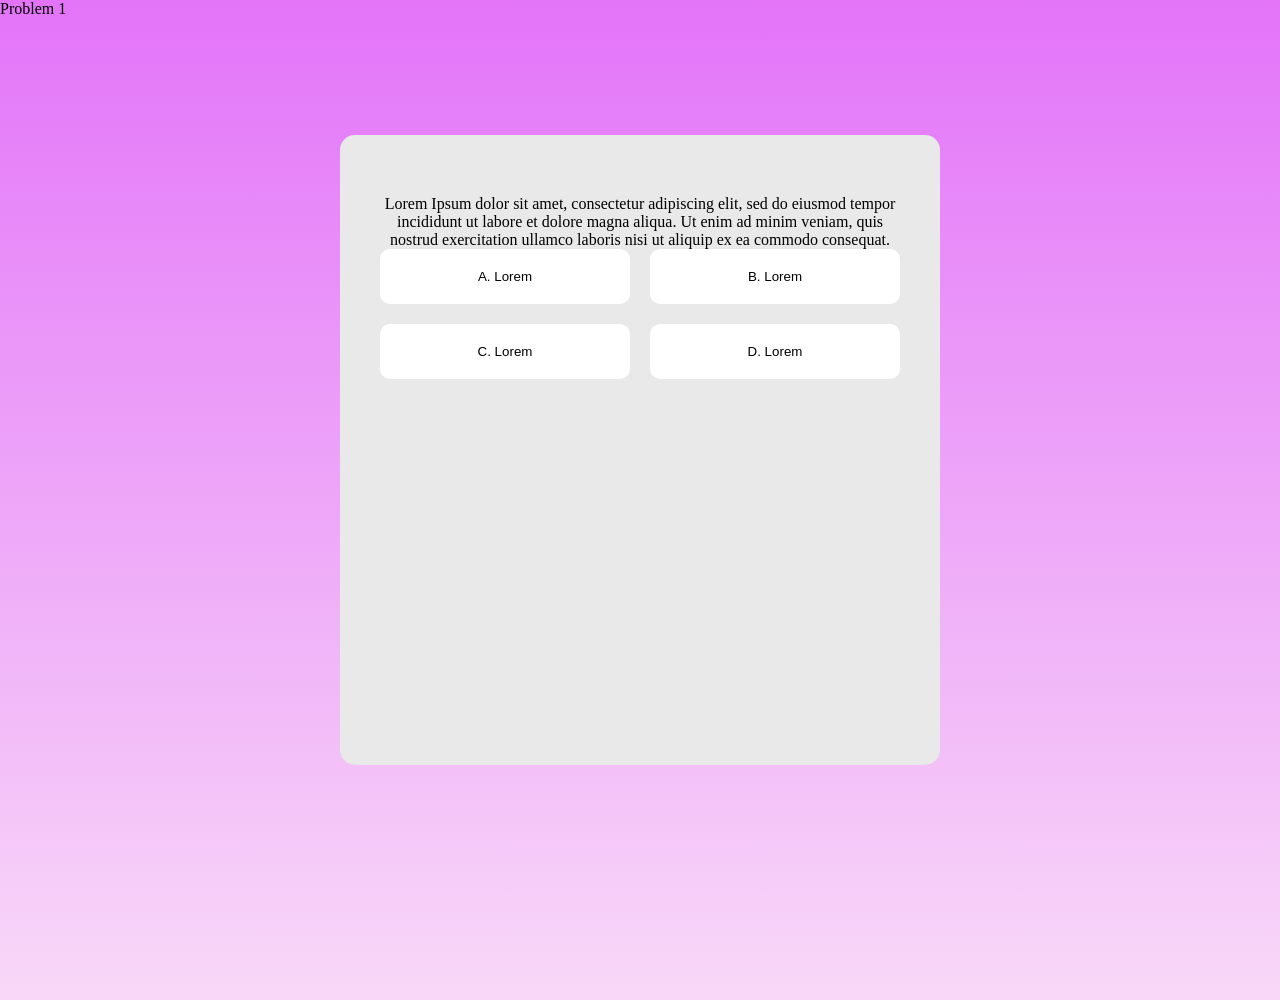
==== problem.html @ 591c0c83 "Let's GOOOOO" ====
<!DOCTYPE html>
<html lang="en">
<head>
    <meta charset="UTF-8">
    <meta name="viewport" content="width=device-width, initial-scale=1.0">
    <title>Document</title>
</head>
<style>
    *{
        margin: 0;
        padding: 0;
        box-sizing: border-box;
    }
    body{
    background: linear-gradient(to bottom, #E374F9, #F8D8F8);
    background-repeat: no-repeat;
    height: 1000px;
    }
    .card{
        background-color: #e9e9e9;
        position: absolute;
        width: 90%;
        max-width: 600px;
        padding: 60px 40px;
        border-radius: 15px;
        text-align: center;
        display: flex;
        flex-direction: column;
        top: 50%;
        left: 50%;
        transform: translate(-50%, -50%);
        height: 70%;
    }
    .but{
        display: grid;
        grid-template-columns: repeat(2, 1fr);
        grid-template-rows: repeat(2, 1fr);
        gap:20px;
    }
    .but button{
        background-color: white;
        padding: 20px;
        border: none;
        border-radius: 10px;
    }
</style>
<body>
    <p>Problem 1</p>
    <div class="card">
        <div class="p">
            <p>Lorem Ipsum dolor sit amet, consectetur adipiscing elit, sed do eiusmod tempor incididunt ut labore et dolore magna aliqua.
                Ut enim ad minim veniam, quis nostrud exercitation ullamco laboris nisi ut aliquip ex ea commodo consequat.
            </p>
        </div>
        <div class="but">
            <button>A. Lorem</button>
            <button>B. Lorem</button>
            <button>C. Lorem</button>
            <button onclick="location.href= 'score.html'">D. Lorem</button>
        </div>
    </div>
</body> 
</html>
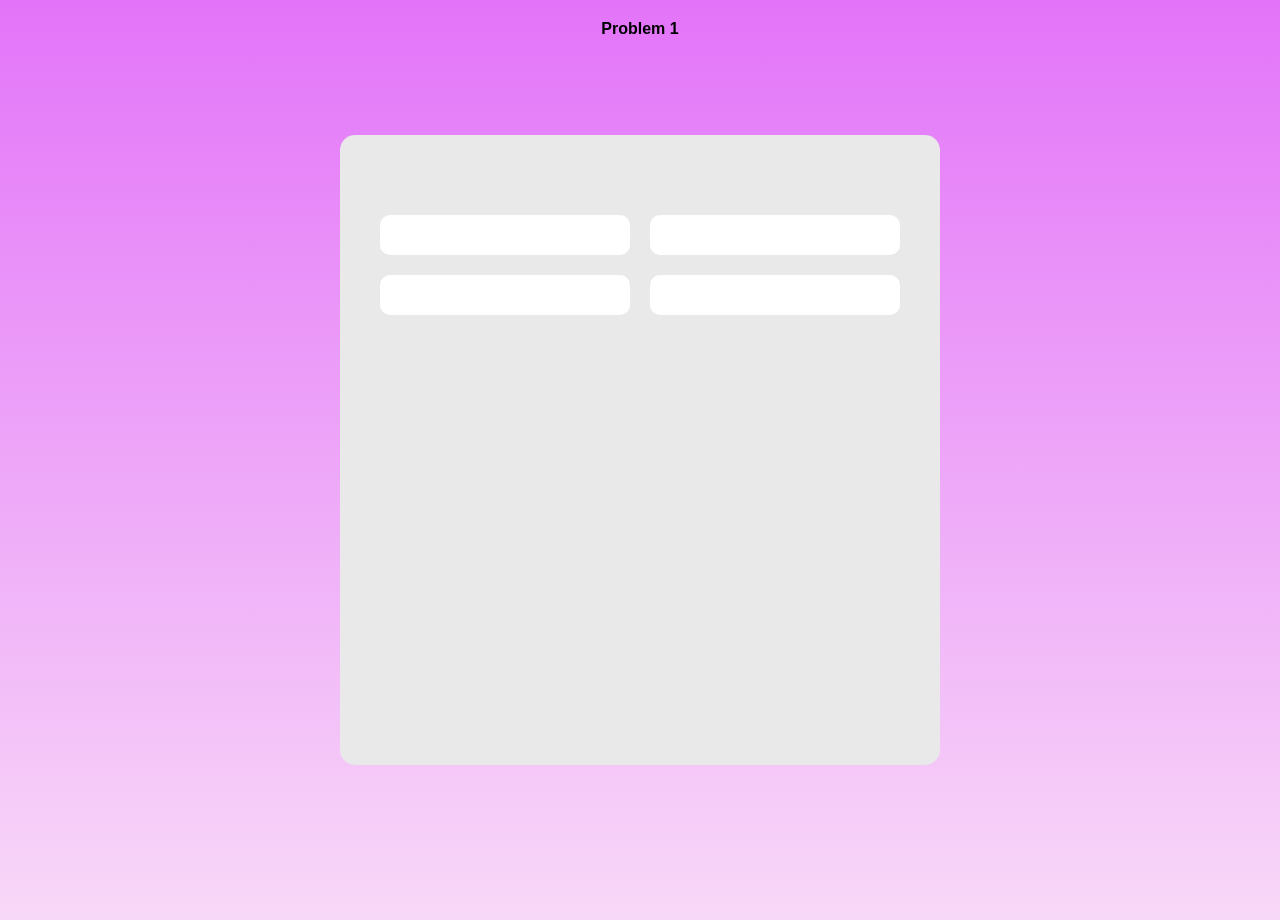
==== commit 0b53e3ee: "Refactor HTML structure and styles for quiz page" ====
--- a/problem.html
+++ b/problem.html
@@ -2,20 +2,29 @@
 <html lang="en">
 <head>
     <meta charset="UTF-8">
+    <title>Quiz Problem</title>
     <meta name="viewport" content="width=device-width, initial-scale=1.0">
-    <title>Document</title>
-</head>
+
 <style>
     *{
         margin: 0;
         padding: 0;
         box-sizing: border-box;
     }
+
     body{
-    background: linear-gradient(to bottom, #E374F9, #F8D8F8);
-    background-repeat: no-repeat;
-    height: 1000px;
-    }
+        background: linear-gradient(to bottom, #E374F9, #F8D8F8);
+        background-repeat: no-repeat;
+        height: 100vh;
+        font-family: Arial, sans-serif;
+    }
+
+    .title{
+        text-align: center;
+        margin-top: 20px;
+        font-weight: bold;
+    }
+
     .card{
         background-color: #e9e9e9;
         position: absolute;
@@ -26,38 +35,177 @@
         text-align: center;
         display: flex;
         flex-direction: column;
+        justify-content: space-between;
         top: 50%;
         left: 50%;
         transform: translate(-50%, -50%);
         height: 70%;
     }
+
     .but{
         display: grid;
         grid-template-columns: repeat(2, 1fr);
-        grid-template-rows: repeat(2, 1fr);
         gap:20px;
-    }
+        margin-top: 20px;
+    }
+
     .but button{
         background-color: white;
         padding: 20px;
         border: none;
         border-radius: 10px;
-    }
+        cursor: pointer;
+        transition: 0.3s;
+        font-size: 14px;
+    }
+
+    .but button:hover{
+        background-color: #ddd;
+    }
+
+    .result{
+        margin-top: 15px;
+        font-weight: bold;
+    }
+
+    .next-btn{
+        align-items: center;
+        margin-top: 15px;
+        padding: 10px;
+        border: none;
+        width: 100%;
+        border-radius: 8px;
+        background-color: #FF4800;
+        color: white;
+        cursor: pointer;
+        visibility: hidden;
+    
+    }
+    .finalResult {
+    display: flex;
+    justify-content: center;   /* center horizontally */
+    align-items: center;
+    gap: 15px;                 /* space between buttons */
+    font-size: 24px;
+    font-weight: bold;
+}
+
+.finalResult button {
+    padding: 20px;
+    background-color: #FF4800;
+    border: none;
+    border-radius: 15px;
+    margin: 10px;
+    color: white;
+}
+    
 </style>
+</head>
+
 <body>
-    <p>Problem 1</p>
-    <div class="card">
-        <div class="p">
-            <p>Lorem Ipsum dolor sit amet, consectetur adipiscing elit, sed do eiusmod tempor incididunt ut labore et dolore magna aliqua.
-                Ut enim ad minim veniam, quis nostrud exercitation ullamco laboris nisi ut aliquip ex ea commodo consequat.
-            </p>
-        </div>
-        <div class="but">
-            <button>A. Lorem</button>
-            <button>B. Lorem</button>
-            <button>C. Lorem</button>
-            <button onclick="location.href= 'score.html'">D. Lorem</button>
-        </div>
+
+<p class="title" id="problemNumber">Problem 1</p>
+
+<div class="card">
+    <div class="quizContent">
+    <div>
+        <p id="questionText"></p>
     </div>
-</body> 
-</html>+
+    <div class="but">
+        <button onclick="checkAnswer(0)" id="btn0"></button>
+        <button onclick="checkAnswer(1)" id="btn1"></button>
+        <button onclick="checkAnswer(2)" id="btn2"></button>
+        <button onclick="checkAnswer(3)" id="btn3"></button>
+    </div>
+
+    <p class="result" id="result"></p>
+    <button class="next-btn" id="bbtn" onclick="nextQuestion()">Next</button>
+    </div>
+    <div class="finalResult" style="display: none;"></div>
+</div>
+
+<script>
+    const difficulty = localStorage.getItem("difficulty") || "easy";
+
+
+    const selectedQuiz =[];
+    let currentQuestion = 0;
+    let score = 0;
+
+    const questionText = document.getElementById("questionText");
+    const problemNumber = document.getElementById("problemNumber");
+    const result = document.getElementById("result");
+    const buttons = document.querySelectorAll(".but button");
+
+    fetch("quiz.json")
+        .then(response => response.json())
+        .then(data => {
+            selectedQuiz.push(...data[difficulty]);
+            loadQuestion();
+        })
+        .catch(error => console.error("Error loading quiz data:", error));
+
+    function loadQuestion() {
+        const current = selectedQuiz[currentQuestion];
+
+        problemNumber.textContent = "Problem " + (currentQuestion + 1);
+        questionText.textContent = current.question;
+
+        for (let i = 0; i < 4; i++) {
+            buttons[i].textContent =
+                String.fromCharCode(65 + i) + ". " + current.options[i];
+            buttons[i].disabled = false;
+        }
+
+        result.textContent = "";
+    }
+
+    function checkAnswer(selected) {
+        const correctIndex = selectedQuiz[currentQuestion].correct;
+
+        if (selected === correctIndex) {
+            result.textContent = "Correct!";
+            result.style.color = "green";
+            buttons[selected].style.backgroundColor = "#4CAF50";
+            score++;
+        } else {
+            result.textContent = "Wrong!";
+            result.style.color = "red";
+            buttons[selected].style.backgroundColor = "#f44336";
+        }
+
+        // disable buttons after answer
+        document.getElementById("bbtn").style.visibility = "visible";
+        buttons.forEach(btn => btn.disabled = true);
+    }
+
+    function nextQuestion() {
+        currentQuestion++;
+        document.getElementById("bbtn").style.visibility = "hidden";
+        buttons.forEach(btn => btn.style.backgroundColor = "white");
+        if (currentQuestion < selectedQuiz.length) {
+            loadQuestion();
+        } else{
+            showFinalResult();
+        }
+    }
+
+    function showFinalResult() {
+        document.querySelector(".quizContent").style.display = "none";
+        document.querySelector(".finalResult").style.display = "block";
+        document.querySelector(".finalResult").innerHTML = "<p>Your final score is: " + score + "/" + 
+            selectedQuiz.length + "<div class = 'h1'></p><button class='haha' onclick='restartQuiz()'>Restart Quiz</button>" + 
+            "<button class='haha' onclick=\"location.href = 'index.html'\">Main Menu</button></div>";
+            ;
+    }
+
+    function restartQuiz() {
+        window.location.href = "difficulty.html";
+    }
+    
+    loadQuestion();
+</script>
+
+</body>
+</html>
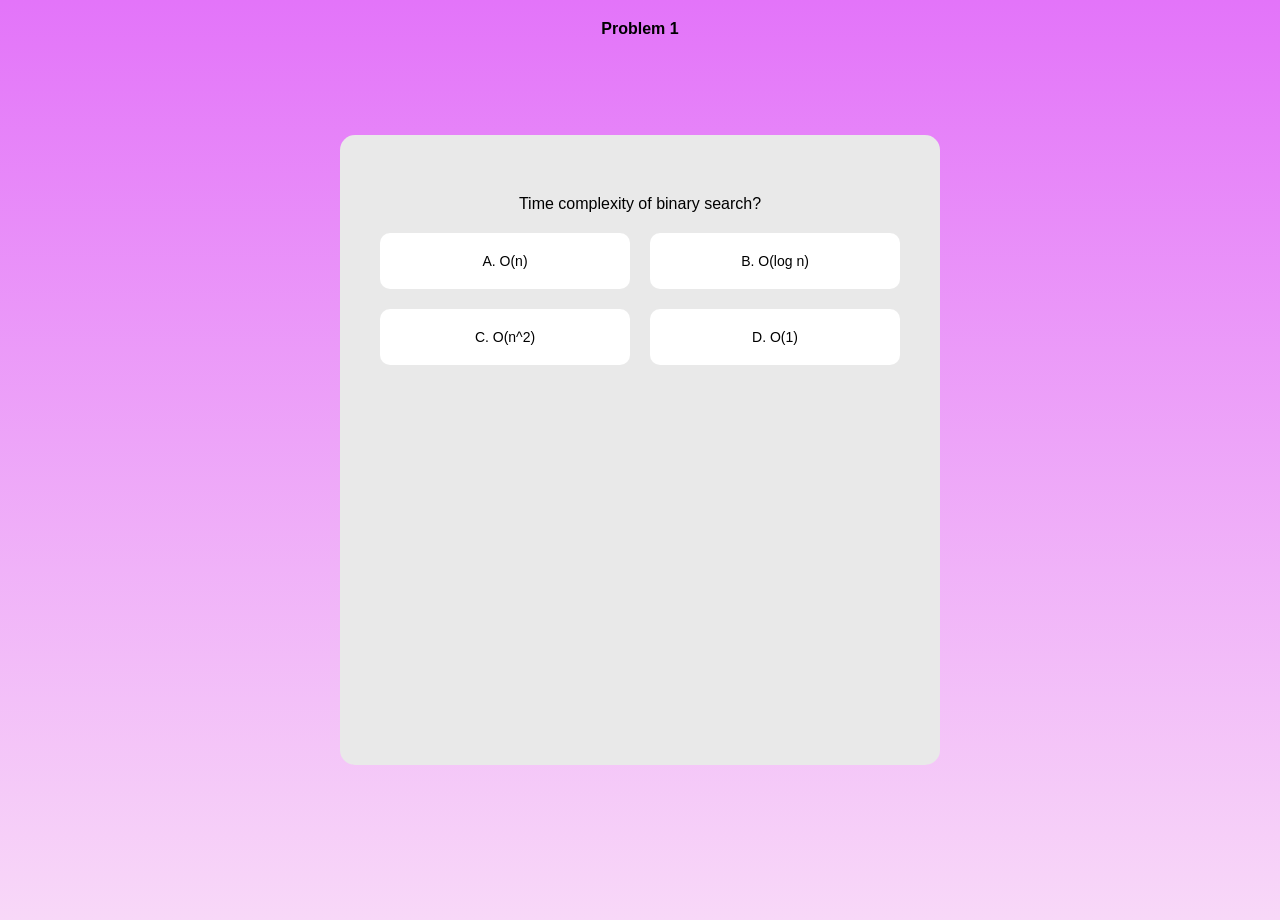
==== commit 84285b63: "Update problem.html" ====
--- a/problem.html
+++ b/problem.html
@@ -126,7 +126,7 @@
 </div>
 
 <script>
-    const difficulty = localStorage.getItem("difficulty") || "easy";
+    const difficulty = localStorage.getItem("difficulty") || "hard";
 
 
     const selectedQuiz =[];
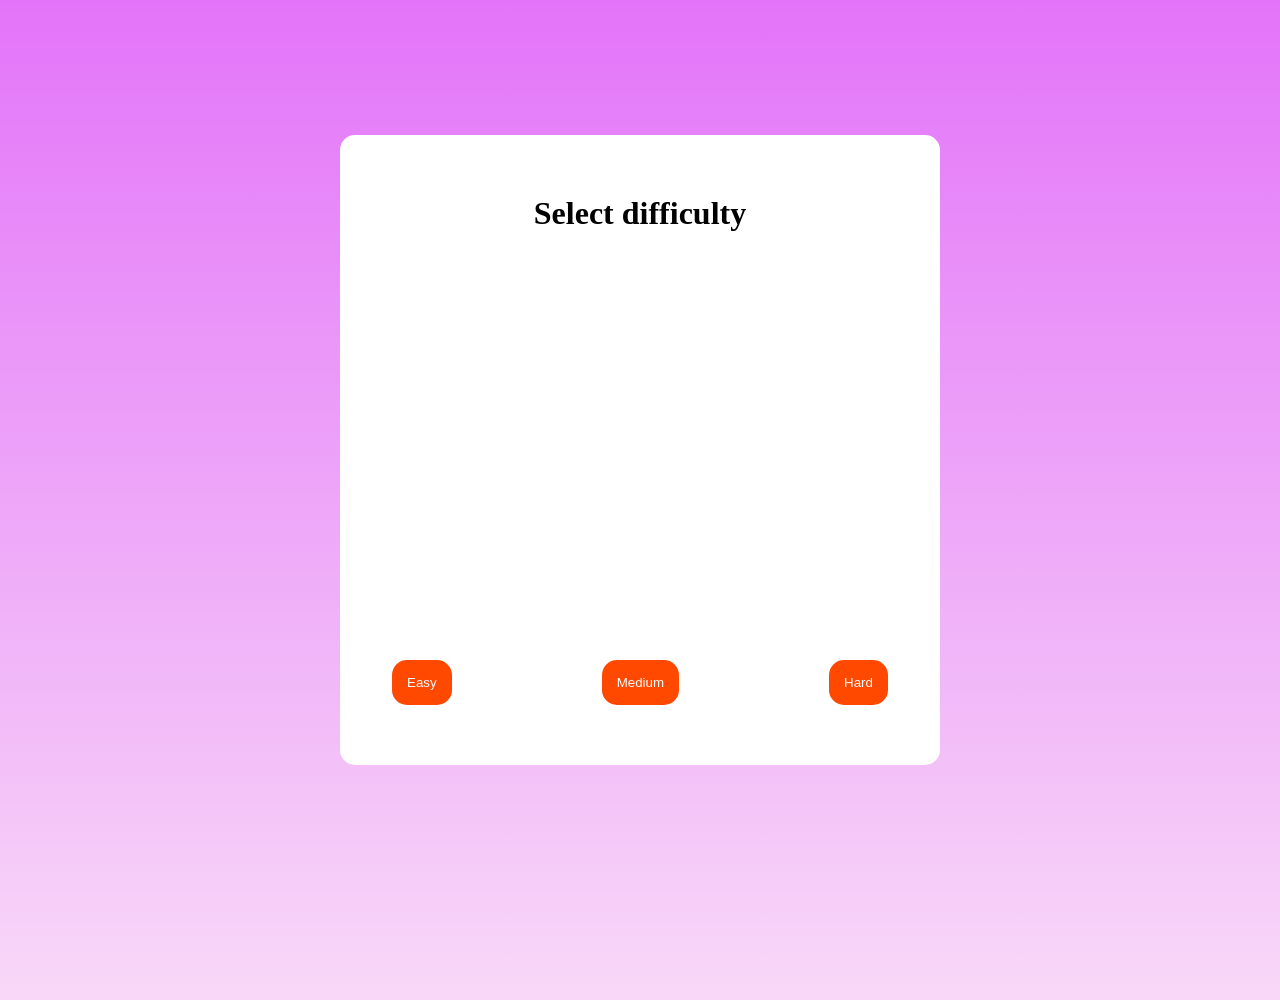
==== commit 68ac1037: "Improve quiz data fetching and error handling Refactor quiz loading logic to handle missing difficul" ====
--- a/problem.html
+++ b/problem.html
@@ -126,7 +126,7 @@
 </div>
 
 <script>
-    const difficulty = localStorage.getItem("difficulty") || "hard";
+    const difficulty = localStorage.getItem("difficulty");
 
 
     const selectedQuiz =[];
@@ -139,13 +139,19 @@
     const buttons = document.querySelectorAll(".but button");
 
     fetch("quiz.json")
-        .then(response => response.json())
-        .then(data => {
-            selectedQuiz.push(...data[difficulty]);
-            loadQuestion();
-        })
-        .catch(error => console.error("Error loading quiz data:", error));
-
+    .then(res => res.json())
+    .then(data => {
+
+        if (!difficulty || !data[difficulty]) {
+            alert("No difficulty selected!");
+            window.location.href = "difficulty.html";
+            return;
+        }
+
+        selectedQuiz = data[difficulty];
+        loadQuestion();
+    })
+    .catch(err => console.error(err));
     function loadQuestion() {
         const current = selectedQuiz[currentQuestion];
 
